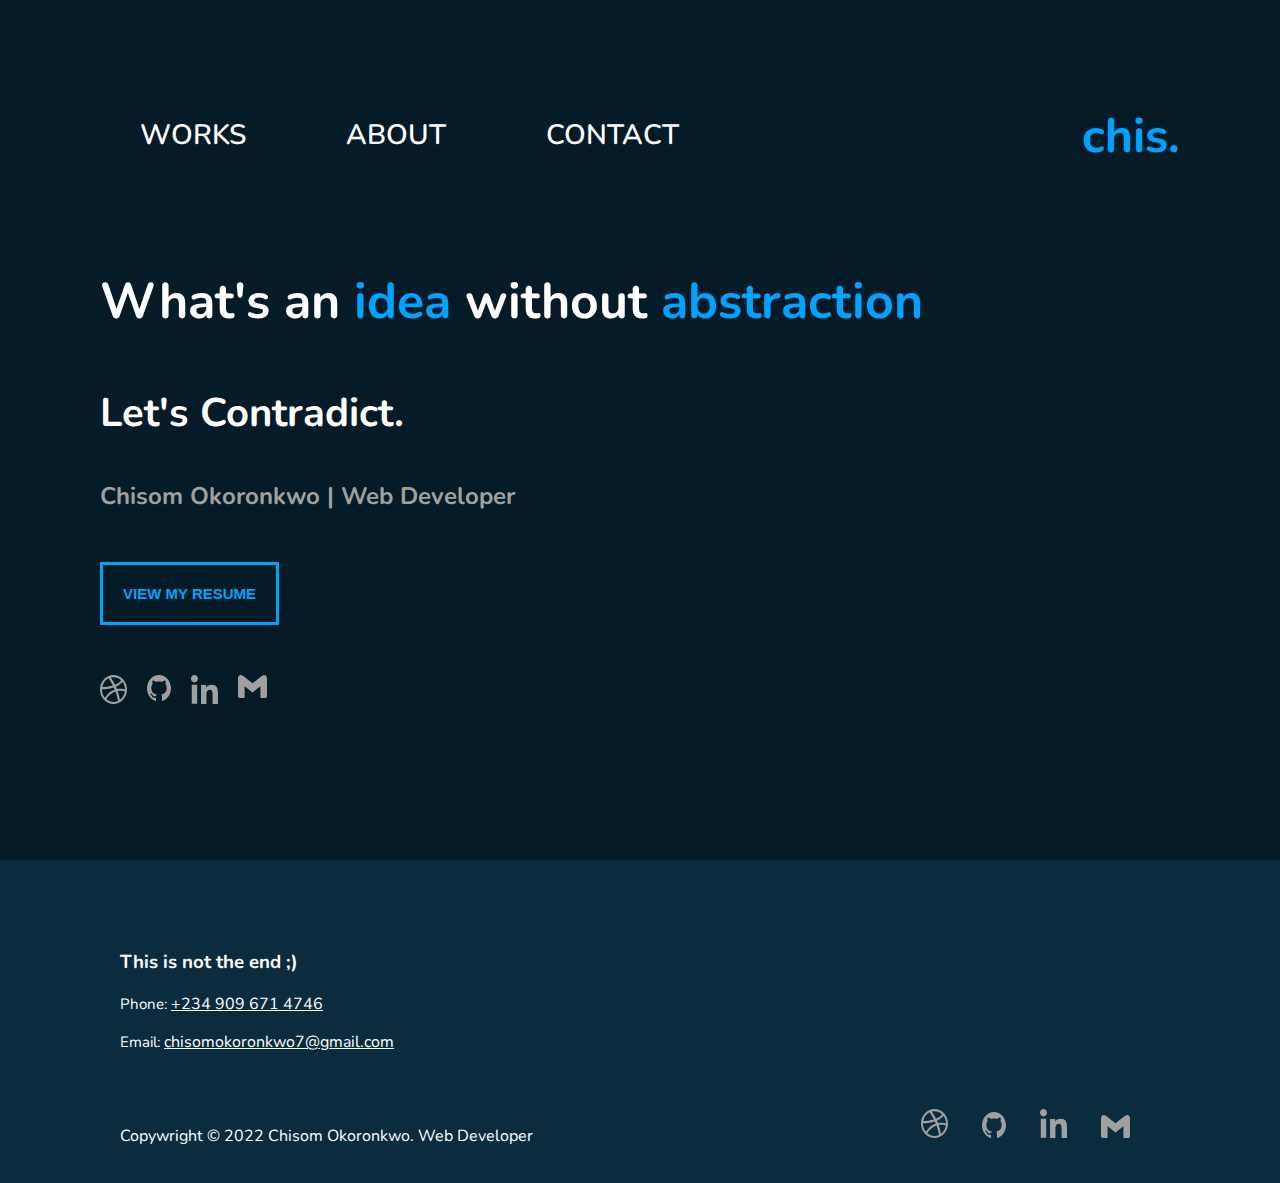
==== index.html @ 699d337d "Add files via upload" ====
<!DOCTYPE html>
<html lang="en">
<head>
    <meta charset="UTF-8">
    <meta http-equiv="X-UA-Compatible" content="IE=edge">
    <meta name="viewport" content="width=device-width, initial-scale=1.0">
    <title>Chisom Okoronkwo</title>
    <link rel="stylesheet" href="style.css">
    <link rel="icon" type="image/png" href="titleicon.png">
</head>
<body>


    <div class="body">
    <nav>
        <ul>
            <li><a href="work.html">WORKS</a></li>
            <li><a href="about.html">ABOUT</a></li>
            <li><a href="contact.html"> CONTACT</a></li>
        </ul>

    <a class="logo-link" href="index.html"> <p> chis. </p>  </a>  
    </nav>

    <div class="intro">
        <div class="intro-text">
            <h3>What's an <span>idea</span> without <span>abstraction</span></h3> 
            <p>Let's Contradict.</p>
            <h2>Chisom Okoronkwo | Web Developer</h2>
        </div>
        <div class="btn">
            <a href="./Chisom Okoronkwo Resume.pdf" target="_blank">
                <button>VIEW MY RESUME</button>
            </a>
        </div>
    </div>
    <div class="icons">
        <a href="https://dribbble.com/rainb0w"> <img src="DRIBBBLE.svg" alt="Dribbble"> </a>
        <a href="https://github.com/chischis07"> <img src="GIT.svg" alt="Github"> </a>
        <a href="https://www.linkedin.com/in/chisom-okoronkwo-892a12231/"> <img src="LINKEDIN.svg" alt="LinkedIn"> </a>
        <a href="mailto:chisomokoronkwo7@gmail.com"> <img src="MAIL.svg" alt="Email"> </a>
    </div>
    
</div>
    <footer class="footer">
        <div class="end">
            <h3>This is not the end ;)</h3>
            <p> <span>Phone:</span> <a href="tel:+2349096714746">+234 909 671 4746</a> </p>
            <p> <span>Email:</span> <a href="mailto:chisomokoronkwo7@gmail.com">chisomokoronkwo7@gmail.com</a> </p>
        </div>

        <di v class="bot">
            <p>Copywright © 2022 Chisom Okoronkwo. Web Developer</p>

            <div class="ficons">
                <a href="https://dribbble.com/rainb0w"> <img src="DRIBBBLE.svg" alt="Dribbble"> </a>
        <a href="https://github.com/chischis07"> <img src="GIT.svg" alt="Github"> </a>
        <a href="https://www.linkedin.com/in/chisom-okoronkwo-892a12231/"> <img src="LINKEDIN.svg" alt="LinkedIn"> </a>
        <a href="mailto:chisomokoronkwo7@gmail.com"> <img src="MAIL.svg" alt="Email"> </a>
             </div>
        </div>

    </footer>
</body>
</html>
---- style.css ----
@import url('https://fonts.googleapis.com/css2?family=Nunito&display=swap');
*{
    scroll-behavior: smooth;
}
::-webkit-scrollbar {
    width: 5px;
}
/* ::-webkit-scrollbar-track {
    background: #f1f1f1;
} */
::-webkit-scrollbar-thumb {
    background: rgba(255, 255, 255, 0.235);
}
body{
    background-color: #051b27;
    color: white;
    font-family: 'Nunito', sans-serif;
    margin: 0;
}
.body{
    margin-top: 100px;
    margin-right: 100px;
    margin-left: 100px;
}
.logo-link{
    text-decoration: none;
}
nav{
    display: flex;
    justify-content: space-between;
    text-align: center;
}
nav a p{   /*same as logo-link*/
    font-weight: 700;
    color: #00a3ff;
    font-size: 48px;
    margin-top: 3px;
}

nav ul{
    display: flex;
}

nav ul li{
    list-style: none;
    margin-right: 100px;
}
nav ul li a{
    text-decoration: none;
    color: white;
    font-size: 28px;
    font-weight: 600;
} 
nav ul li a:hover{
    letter-spacing: 5px;
    color: #00a3ff;
}
.intro .intro-text h3{
    font-size: 50px;
    font-weight: 700;
}
.intro .intro-text span{
    font-size: 50px;
    font-weight: 700;
}
.intro .intro-text span{
    color: #00a3ff;
}
.intro-text p{
    font-size: 40px;
    font-weight: 700;
}
.intro-text h2 {
    color: #A0A0A0;
}
.intro a button{
    text-decoration: none;
    font-size:15px;
    padding: 20px;
    outline: none;
    border-style: none;
    border: 3px solid #00a3ff;
    background: none;
    color: #00a3ff;
    font-weight: 700;
    margin-top: 30px;
}
.btn a{
    text-decoration: none;
    color: #00a3ff;
}
.icons{
    display: flex;
    margin-top: 50px;
}
.icons img{
    padding-right: 20px;   
    transition: margin-top .2s ease;

}
.footer{ 
    background-color: #0B2C3F;
    margin-top: 150px;
    padding: 20px;
    padding-top: 70px;
}
.end{
    margin-left: 100px;
}
.end span{
    font-size: 15px;
}
.end p a{
    color: white;
}
.bot{
    display: flex;
    justify-content: space-between;
    margin-left: 100px;
    margin-right: 100px;
    padding-top: 40px;
}
.ficons img{
    padding-right: 30px;
}
.ficons a{
    text-decoration: none;
}
.icons img:hover{
    margin-top: -5px;
}
.active{
    color: #00a3ff;
    border: solid 2px #00a3ff;
    padding: 15px;
    font-weight: 500;
}
.active:hover{
    letter-spacing: normal;
}










/* ==== ABOUT ME ==== */
.content p{
    font-size: 25px;
}
.content p span{
    font-weight: 700;
}
.tabs{
    max-width: 100%;
    display: flex;
    flex-direction: column;
    width: 100%;
}
.tabs-head{
    display: flex;
    align-items: stretch;
}
.tabs-toggle{
    display: flex;
    width: 50%;
    height: 50px;
    align-items: center;
    justify-content: center;
    cursor: pointer;
    background-color: #0B2C3F;
}
.tabs-toggle.is-active{
    background-color: #00a3ff;
}
.tabs-content{
    padding: 30px;
    display: none;
}
.tabs-content.is-active{
    display: block;
}
.tabs-title{
    font-size: 35px;
    font-weight: 700;
    margin-bottom: 20px;
}
.tabs-text{
    font-size: 25px;
    color: white;
}
.tabs-head span{
    letter-spacing: 10px;
    font-weight: 700;
    font-size: 20px
}
/* end of tabs */
.about{
    margin-top: 100px;
}
.skills{
    width: 50%;
    margin-top: 100px;
}
.skill1{
    display: flex;
    justify-content: space-between;
}
.skills .skill1 .skill-level{
    display: flex;
    padding-left: 70px;
    margin-top: 20px;
}
.skills .skill1 .skill-level .em{
    width: 40px;
    height: 15px;
    background-color: #0B2C3F;
    margin: 5px;
}
.skills .skill1 .skill-level .fill{
    background-color: #00a3ff;
    width: 40px;
    height: 15px;
    margin: 5px;
}
/* ==== END OF ABOUT ME ====*/









/* ==== BEGIN WORKS ==== */

.works{
    margin-top: 100px;
}
.feat-title{
    font-weight: 700;
    font-size: 25px;
    text-align: center;
    margin-bottom: 80px;
}
.work-item{
    display: flex;
    border: solid 1.5px #00a2ff95;
    width: 100%;
    margin-top: 20px;
    margin-bottom: 20px;
}
.work-info{
    height: 100%;
    width: 50%;
    border-right: #0B2C3F solid 2px;
    padding: 30px;
}
.work-info p{
    color: #A0A0A0;
}
.work-desc{
    width: 50%;
}
.work-desc h3 a{
    color: #00a3ff;
    font-size: 15px;
    margin-left: 10px;
}
.work-desc1 a img{
    width: 100%;
    height: 100%;
}
/* END OF works */












/* ==== BEGIN CONTACT ==== */
.contact{
    display: flex;
    justify-content: center;
}
.con{
    border: solid 2px #00a3ff;
    color: #00a3ff;
    padding: 70px;
    width: 300px;
    height: 150px;
    justify-content: space-around;
    margin: 30px;
    text-align: center;
}
.mail, .phone, .email, .number{
    font-size: 25px;
    font-weight: 700;
}
.email, .number{
    display: none;
}
.con:hover .number{
    display: block;
    color: white;
    font-size: 20px;
}
.con:hover .email{
    display: block;
    color: white;
    font-size: 20px;
}
.con:hover .email a{
    color: white;
}
.con:hover .number a{
    color: white;
}
.con:hover{
    background-color: #00a3ff;
    color: white;
    border: none;
}











/* ==== MEDIA QUERIES ==== */

@media only screen and (max-width: 767px) {
    nav ul li a{
        font-size: 15px;
    } 
    nav ul li a:hover{
        letter-spacing: 3px;
        color: #00a3ff;
    }
    nav ul li{
        margin-right: 40px;
    }
    nav a p{
        font-size: 20px;
        margin-top: 15px;
    }
    nav{
        justify-content: left;
    }
    .intro .intro-text h3{
        font-size: 30px;
        margin-top: 30px;
    }
    .intro .intro-text p{
        font-size: 20px;font-size: 20px;
    }
    .intro .intro-text h2{
        font-size: 15px;
    }
    .intro .intro-text span{
        font-size: 30px;
    }
    .intro a button{
        font-size: 10px;
        padding: 20px;
        border: 3px solid #00a3ff;
        margin-top: 20px;
    }
    .end{
        margin-left: 30px;
    }
    .active{
        border: solid 2px #00a3ff;
        padding: 10px;
        font-weight: 500;
        font-size: 15px;
    }
    .active:hover{
        letter-spacing: normal;
    }
    .tabs-head span{
        font-size: 15px;
    }
    .tabs-title{
        font-size: 25px;
    }
    .tabs-text{
        font-size: 15px;
    }
    .skill-level{
        justify-content: flex-end;
    }
    .skills .skill1 .skill-level .em{
        width: 30px;
        height: 5px;
        margin: 3px;
    }
    .skills .skill1 .skill-level .fill{
        width: 30px;
        height: 5px;
        margin: 3px;
    }
    .skill1 h3{
        font-size: 15px;
    }
    .work-info{
        width: 90%;
        padding: 30px;
    }
    .work-desc h3 a{
        font-size: 12px;
        margin-left: 0;
    }
    .work-desc{
        padding: 30px;
    }
    .con{
        margin-top: 100px;
        padding: 30px;
        width: 250px;
        height: 100px;
    }
    .mail, .phone, .email, .number{
        font-size: 15px;
    }
    .bot p{
        font-size: 15px;
    }
    .con:hover .number{
        font-size: 15px;
    }
    .con:hover .email{
        font-size: 15px;
    }
    .skills{
        width: 100%;
        margin-top: 50px;
    }





   




    .bot{
        display: block;
        margin-left: 30px;
        margin-right: 30px;
    }
    .ficons {
        margin-top: 50px;
    }
    .work-item{
        display: block;
    }
    .work-info{
        border-right: none;
    }
    .contact{
        display: block;
    }
    .body{
        margin-top: 70px;
        margin-right: 30px;
        margin-left: 30px;
    }
}



@media only screen and (min-width: 768px) and (max-width: 1023px) {
    .bot{
        display: block;
    }
    nav ul li a{
        font-size: 20px;
    } 
    nav ul li a:hover{
        letter-spacing: 3px;
        color: #00a3ff;
    }
    nav ul li{
        margin-right: 70px;
    }
    nav a p{
        font-size: 40px;
    }
    .ficons {
        margin-top: 50px;
    }
    .work-item{
        display: block;
    }
    .work-info{
        border-right: none;
    }
    .contact{
        display: block;
    }
}
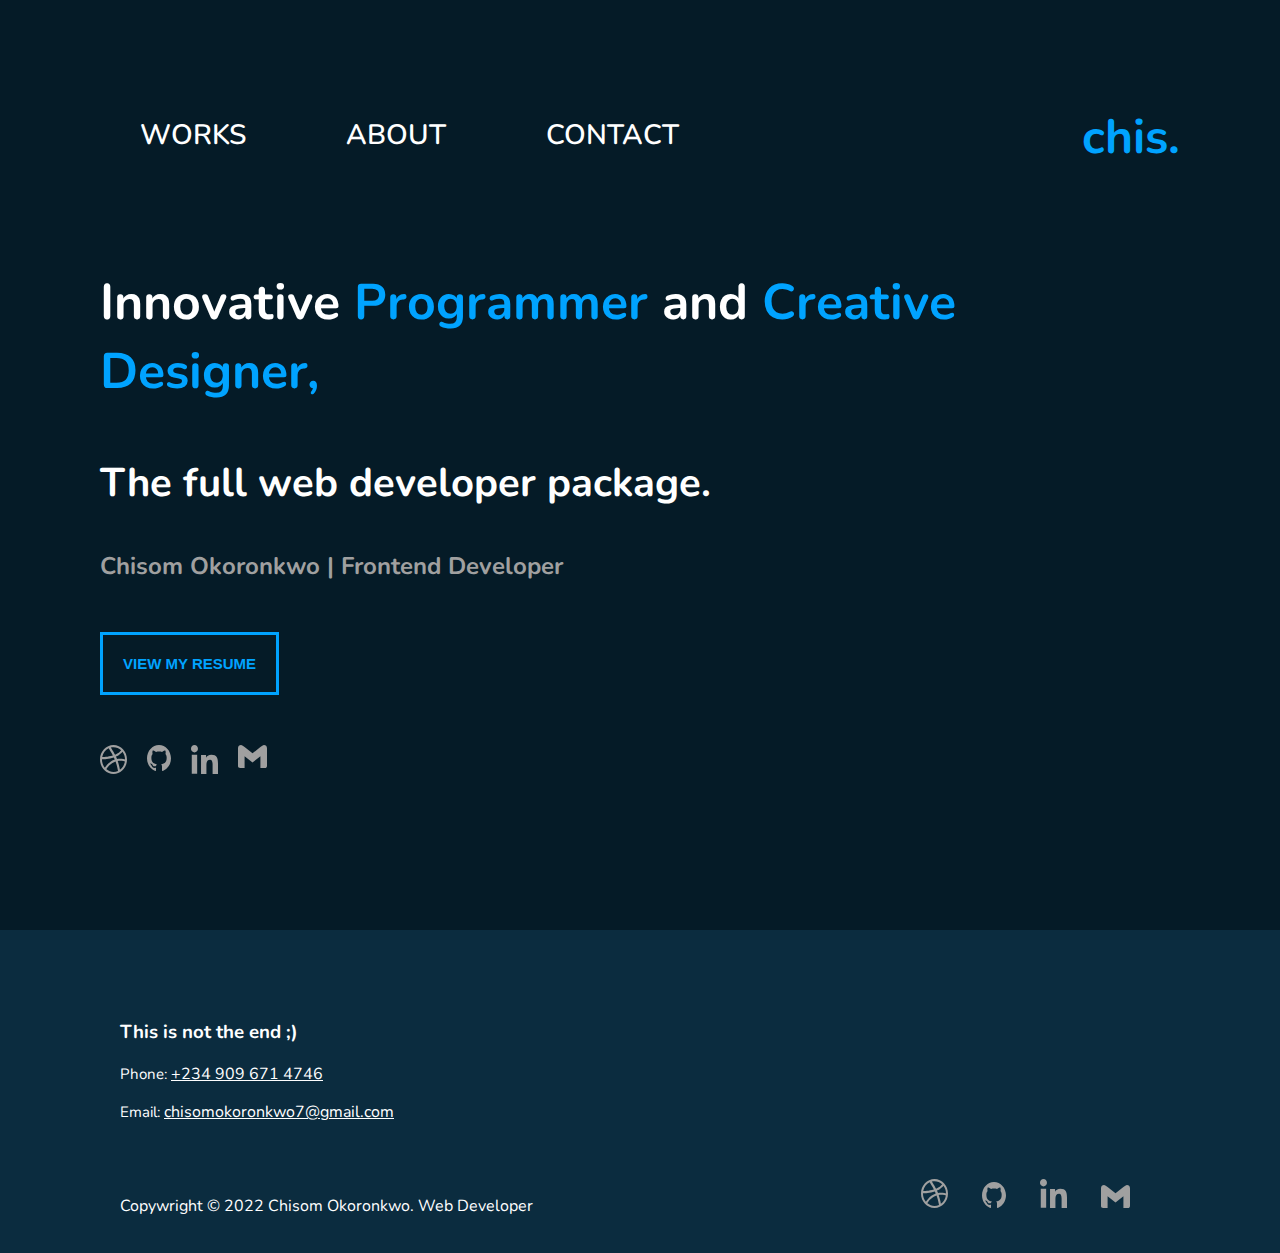
==== commit bc0377e8: "Update index.html" ====
--- a/index.html
+++ b/index.html
@@ -24,9 +24,9 @@
 
     <div class="intro">
         <div class="intro-text">
-            <h3>What's an <span>idea</span> without <span>abstraction</span></h3> 
-            <p>Let's Contradict.</p>
-            <h2>Chisom Okoronkwo | Web Developer</h2>
+            <h3>Innovative <span>Programmer</span> and <span>Creative Designer,</span></h3> 
+            <p>The full web developer package.</p>
+            <h2>Chisom Okoronkwo | Frontend Developer</h2>
         </div>
         <div class="btn">
             <a href="./Chisom Okoronkwo Resume.pdf" target="_blank">
@@ -62,4 +62,4 @@
 
     </footer>
 </body>
-</html>+</html>
--- a/style.css
+++ b/style.css
@@ -28,13 +28,12 @@
 nav{
     display: flex;
     justify-content: space-between;
-    text-align: center;
 }
 nav a p{   /*same as logo-link*/
     font-weight: 700;
     color: #00a3ff;
     font-size: 48px;
-    margin-top: 3px;
+    margin-top: 4px;
 }
 
 nav ul{
@@ -347,21 +346,25 @@
 
 @media only screen and (max-width: 767px) {
     nav ul li a{
-        font-size: 15px;
+        font-size: 13px;
     } 
     nav ul li a:hover{
-        letter-spacing: 3px;
+        letter-spacing: 0px;
         color: #00a3ff;
     }
     nav ul li{
-        margin-right: 40px;
+        margin-right: 20px;
     }
     nav a p{
         font-size: 20px;
         margin-top: 15px;
     }
     nav{
-        justify-content: left;
+        margin-left: 0px;
+        justify-content: space-between;
+    }
+    nav ul{
+            margin-left: -40px;
     }
     .intro .intro-text h3{
         font-size: 30px;
@@ -386,16 +389,15 @@
         margin-left: 30px;
     }
     .active{
-        border: solid 2px #00a3ff;
-        padding: 10px;
+        border: solid 1px #00a3ff;
+        padding: 7px;
         font-weight: 500;
-        font-size: 15px;
-    }
-    .active:hover{
-        letter-spacing: normal;
-    }
+        font-size: 10px;
+    }
+
     .tabs-head span{
         font-size: 15px;
+        letter-spacing: 0px;
     }
     .tabs-title{
         font-size: 25px;
@@ -407,50 +409,54 @@
         justify-content: flex-end;
     }
     .skills .skill1 .skill-level .em{
-        width: 30px;
+        width: 20px;
         height: 5px;
-        margin: 3px;
+        margin-right: 2px;
+
     }
     .skills .skill1 .skill-level .fill{
-        width: 30px;
+        width: 20px;
         height: 5px;
-        margin: 3px;
+        margin-right: 2px;
+
     }
     .skill1 h3{
-        font-size: 15px;
+        font-size: 13px;
+        width: 10%;
     }
     .work-info{
-        width: 90%;
+        width: 80%;
         padding: 30px;
-    }
-    .work-desc h3 a{
-        font-size: 12px;
-        margin-left: 0;
     }
     .work-desc{
         padding: 30px;
     }
     .con{
-        margin-top: 100px;
         padding: 30px;
-        width: 250px;
-        height: 100px;
+        width: 200px;
+        height: 50px;
+        margin: 0px;
+        margin-top: 30px;
+        margin-bottom: 10px;
     }
     .mail, .phone, .email, .number{
-        font-size: 15px;
+        font-size: 12px;
     }
     .bot p{
         font-size: 15px;
     }
     .con:hover .number{
-        font-size: 15px;
+        font-size: 12px;
     }
     .con:hover .email{
-        font-size: 15px;
+        font-size: 12px;
     }
     .skills{
         width: 100%;
         margin-top: 50px;
+    }
+    .tabs-content{
+        padding: 5px;
     }
 
 
@@ -470,14 +476,33 @@
     .ficons {
         margin-top: 50px;
     }
+    .ficons img{
+       padding-right: 15px;
+       width: 20px;
+       height: 20px;
+    }
     .work-item{
         display: block;
     }
     .work-info{
         border-right: none;
     }
+    .work-info h1{
+      font-size: 15px;  
+    }
+    .work-info h3{
+      font-size: 12px;  
+    }
+    .work-info p{
+      font-size: 10px;  
+    }
+    .work-desc h3 a{
+        font-size: 13px;
+    }
+    
     .contact{
         display: block;
+        justify-content: center;
     }
     .body{
         margin-top: 70px;
@@ -505,6 +530,9 @@
     nav a p{
         font-size: 40px;
     }
+    .skills{
+        width: 100%;
+    }
     .ficons {
         margin-top: 50px;
     }
@@ -517,4 +545,30 @@
     .contact{
         display: block;
     }
-}+    .body{
+        margin-right: 40px;
+        margin-left: 40px;
+    }
+}
+
+
+@supports (-webkit-touch-callout: none) {
+   /* CSS specific to iOS devices */ 
+    .email, .number{
+    display: block;
+    }
+    .con{
+    background-color: #00a3ff;
+    color: white;
+    border: none;
+    }
+    .con .email a{
+    color: white;
+    }
+    .con .number a{
+    color: white;
+    }
+}
+
+
+
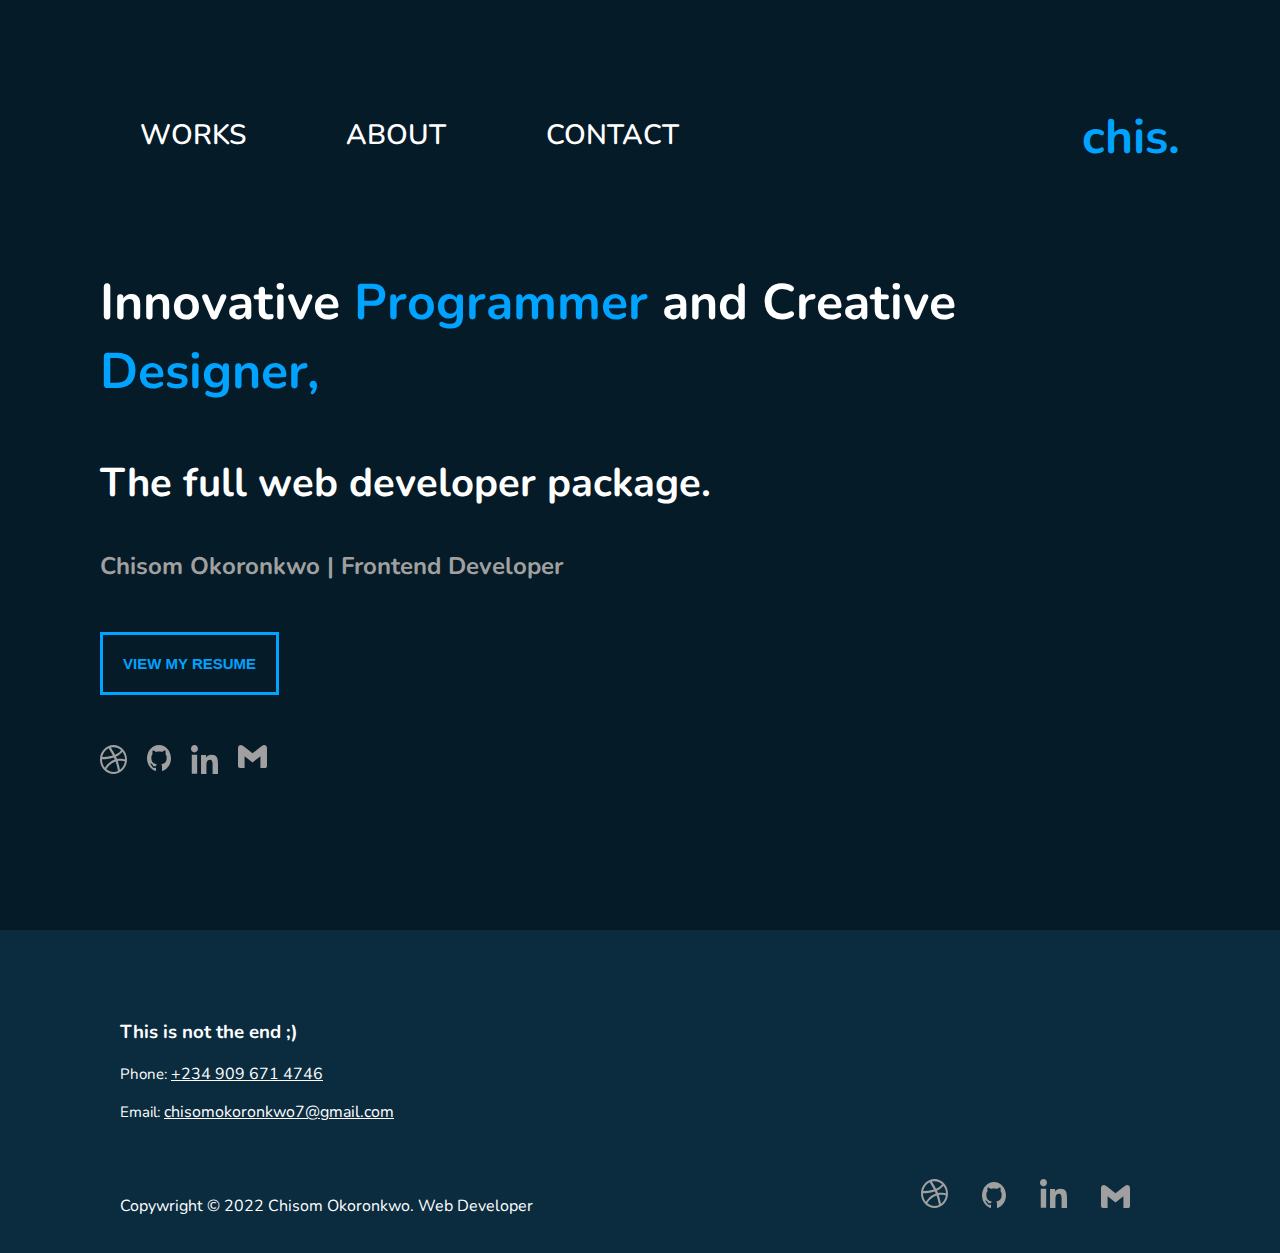
==== commit 5b39b68d: "Update index.html" ====
--- a/index.html
+++ b/index.html
@@ -3,6 +3,8 @@
 <head>
     <meta charset="UTF-8">
     <meta http-equiv="X-UA-Compatible" content="IE=edge">
+    <meta name="keyword" content="web developer, chisom okoronkwo, frontend developer">
+    <meta description="web developer">
     <meta name="viewport" content="width=device-width, initial-scale=1.0">
     <title>Chisom Okoronkwo</title>
     <link rel="stylesheet" href="style.css">
@@ -24,7 +26,7 @@
 
     <div class="intro">
         <div class="intro-text">
-            <h3>Innovative <span>Programmer</span> and <span>Creative Designer,</span></h3> 
+            <h3>Innovative <span>Programmer</span> and Creative <span>Designer,</span></h3> 
             <p>The full web developer package.</p>
             <h2>Chisom Okoronkwo | Frontend Developer</h2>
         </div>
